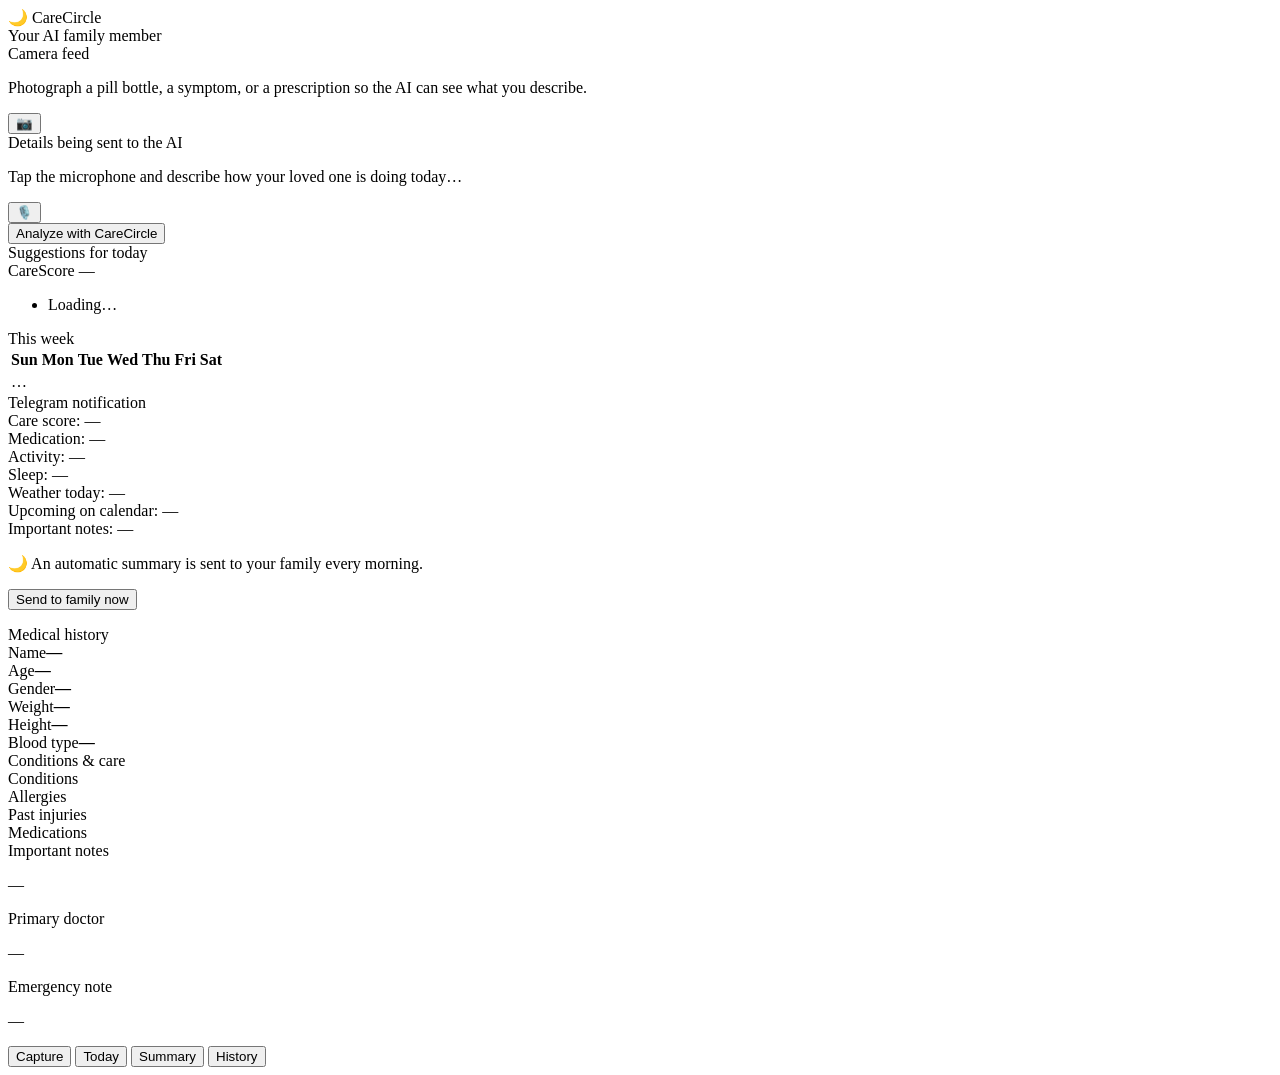
==== carecircle/web/templates/index.html @ ae7eed42 "first working copy" ====
<!DOCTYPE html>
<html lang="en">
<head>
  <meta charset="UTF-8" />
  <meta name="viewport" content="width=device-width, initial-scale=1.0, maximum-scale=1.0, user-scalable=no" />
  <meta name="theme-color" content="#0d1020" />
  <title>CareCircle</title>
  <link rel="stylesheet" href="/static/style.css" />
</head>
<body>
  <!-- Phone frame: collapses to full-screen on real mobile, framed on desktop -->
  <div class="phone">
    <header class="topbar">
      <div class="brand">🌙 CareCircle</div>
      <div class="subtitle">Your AI family member</div>
    </header>

    <!-- ============ SCREEN 1: CAPTURE ============ -->
    <section class="screen active" id="screen-capture">
      <div class="card camera" id="cameraFeed">
        <span class="card-label light">Camera feed</span>
        <p class="hint light">Photograph a pill bottle, a symptom, or a prescription so the AI can see what you describe.</p>
        <button class="fab camera-btn" id="cameraBtn" aria-label="Capture photo">📷</button>
      </div>

      <div class="card details" id="detailsCard">
        <span class="card-label light">Details being sent to the AI</span>
        <p class="transcript" id="transcript">Tap the microphone and describe how your loved one is doing today…</p>
        <button class="fab mic-btn" id="micBtn" aria-label="Start voice input">🎙️</button>
      </div>

      <button class="primary-btn" id="analyzeBtn">Analyze with CareCircle</button>
    </section>

    <!-- ============ SCREEN 2: TODAY (SUGGESTIONS + CALENDAR) ============ -->
    <section class="screen" id="screen-dashboard">
      <div class="card suggestions">
        <span class="card-label">Suggestions for today</span>
        <div class="score-pill" id="scorePill">CareScore —</div>
        <ul id="suggestionList"><li>Loading…</li></ul>
      </div>

      <div class="card calendar-card">
        <span class="card-label">This week</span>
        <table class="calendar">
          <thead>
            <tr><th>Sun</th><th>Mon</th><th>Tue</th><th>Wed</th><th>Thu</th><th>Fri</th><th>Sat</th></tr>
          </thead>
          <tbody id="calBody"><tr><td colspan="7">…</td></tr></tbody>
        </table>
      </div>
    </section>

    <!-- ============ SCREEN 3: SUMMARY / NOTIFICATION ============ -->
    <section class="screen" id="screen-notify">
      <div class="card notify">
        <span class="card-label">Telegram notification</span>
        <div class="notify-body" id="notifyBody">
          <div class="notify-row"><span class="lbl">Care score:</span> <span id="n-score">—</span></div>
          <div class="notify-row"><span class="lbl">Medication:</span> <span id="n-med">—</span></div>
          <div class="notify-row"><span class="lbl">Activity:</span> <span id="n-act">—</span></div>
          <div class="notify-row"><span class="lbl">Sleep:</span> <span id="n-sleep">—</span></div>
          <div class="notify-row"><span class="lbl">Weather today:</span> <span id="n-weather">—</span></div>
          <div class="notify-row"><span class="lbl">Upcoming on calendar:</span> <span id="n-cal">—</span></div>
          <div class="notify-row"><span class="lbl">Important notes:</span> <span id="n-notes">—</span></div>
        </div>
      </div>
      <p class="auto-note">🌙 An automatic summary is sent to your family every morning.</p>
      <button class="primary-btn" id="sendBtn">Send to family now</button>
      <p class="sent-status" id="sentStatus"></p>
    </section>

    <!-- ============ SCREEN 4: HISTORY ============ -->
    <section class="screen" id="screen-history">
      <div class="card history">
        <span class="card-label">Medical history</span>
        <div class="profile-grid" id="profileGrid">
          <div class="profile-item"><span class="lbl">Name</span><b id="h-name">—</b></div>
          <div class="profile-item"><span class="lbl">Age</span><b id="h-age">—</b></div>
          <div class="profile-item"><span class="lbl">Gender</span><b id="h-gender">—</b></div>
          <div class="profile-item"><span class="lbl">Weight</span><b id="h-weight">—</b></div>
          <div class="profile-item"><span class="lbl">Height</span><b id="h-height">—</b></div>
          <div class="profile-item"><span class="lbl">Blood type</span><b id="h-blood">—</b></div>
        </div>
      </div>

      <div class="card history">
        <span class="card-label">Conditions &amp; care</span>
        <div class="tag-block"><span class="lbl">Conditions</span><div id="h-conditions" class="tags"></div></div>
        <div class="tag-block"><span class="lbl">Allergies</span><div id="h-allergies" class="tags warn"></div></div>
        <div class="tag-block"><span class="lbl">Past injuries</span><div id="h-injuries" class="tags"></div></div>
        <div class="tag-block"><span class="lbl">Medications</span><div id="h-meds" class="tags"></div></div>
      </div>

      <div class="card history">
        <span class="card-label">Important notes</span>
        <p id="h-notes" class="history-text">—</p>
        <p class="lbl" style="margin-top:12px;">Primary doctor</p>
        <p id="h-doctor" class="history-text">—</p>
        <p class="lbl" style="margin-top:12px;">Emergency note</p>
        <p id="h-emergency" class="history-text">—</p>
      </div>
    </section>

    <!-- Bottom navigation -->
    <nav class="nav">
      <button class="nav-btn active" data-target="screen-capture">Capture</button>
      <button class="nav-btn" data-target="screen-dashboard">Today</button>
      <button class="nav-btn" data-target="screen-notify">Summary</button>
      <button class="nav-btn" data-target="screen-history">History</button>
    </nav>
  </div>

  <script src="/static/app.js"></script>
</body>
</html>
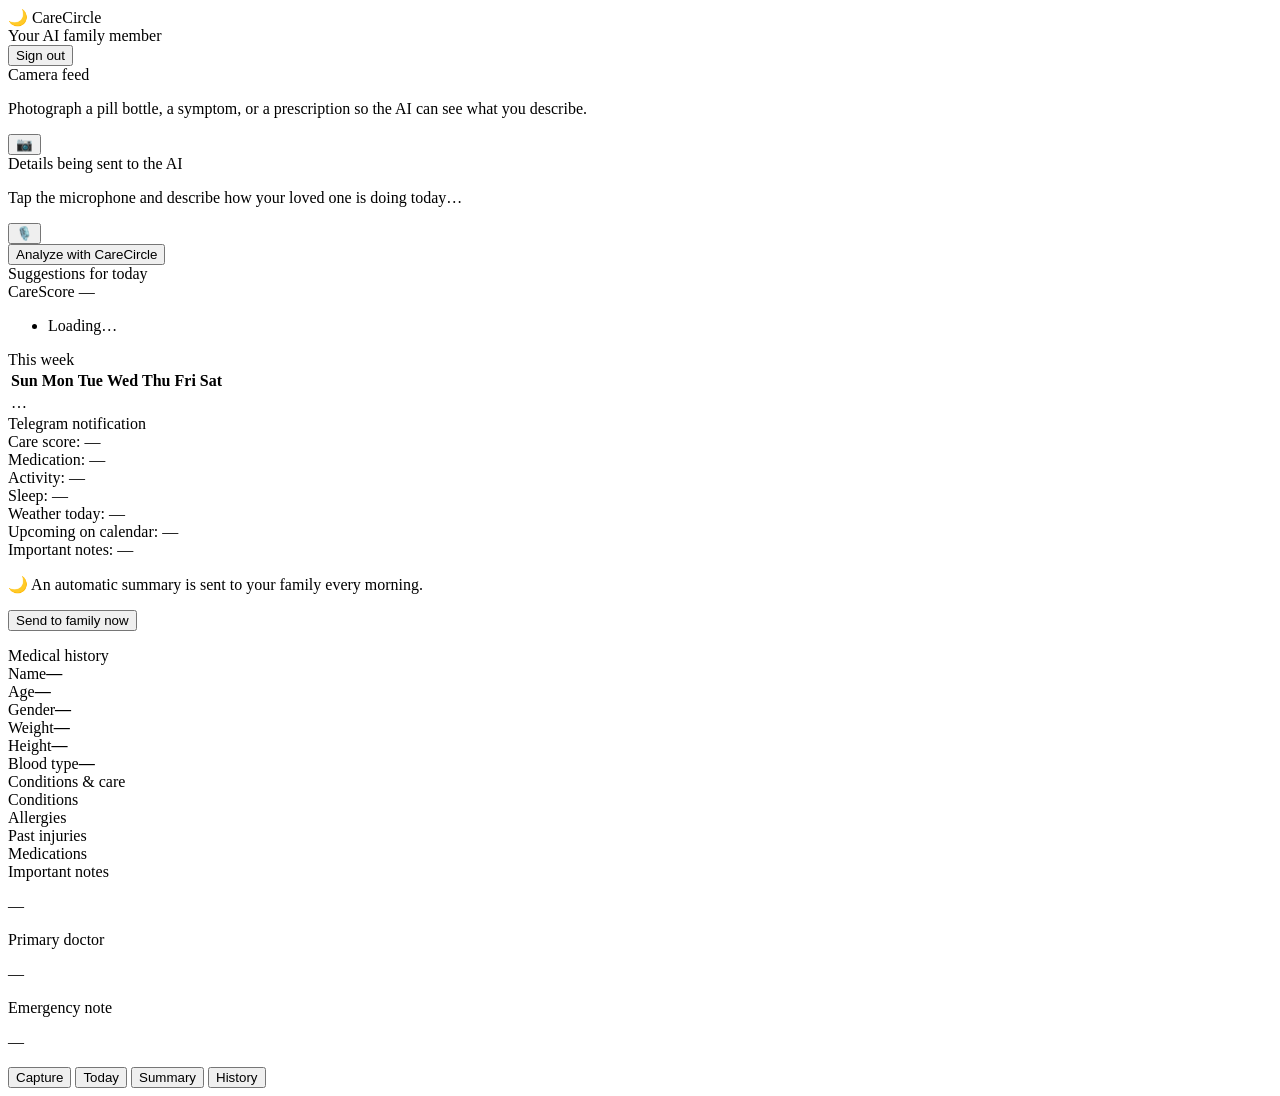
==== commit bfd9039c: "added login, accounts, database" ====
--- a/carecircle/web/templates/index.html
+++ b/carecircle/web/templates/index.html
@@ -8,11 +8,13 @@
   <link rel="stylesheet" href="/static/style.css" />
 </head>
 <body>
-  <!-- Phone frame: collapses to full-screen on real mobile, framed on desktop -->
   <div class="phone">
     <header class="topbar">
-      <div class="brand">🌙 CareCircle</div>
-      <div class="subtitle">Your AI family member</div>
+      <div>
+        <div class="brand">🌙 CareCircle</div>
+        <div class="subtitle">Your AI family member</div>
+      </div>
+      <button class="logout-btn" id="logoutBtn" title="Sign out">Sign out</button>
     </header>
 
     <!-- ============ SCREEN 1: CAPTURE ============ -->
